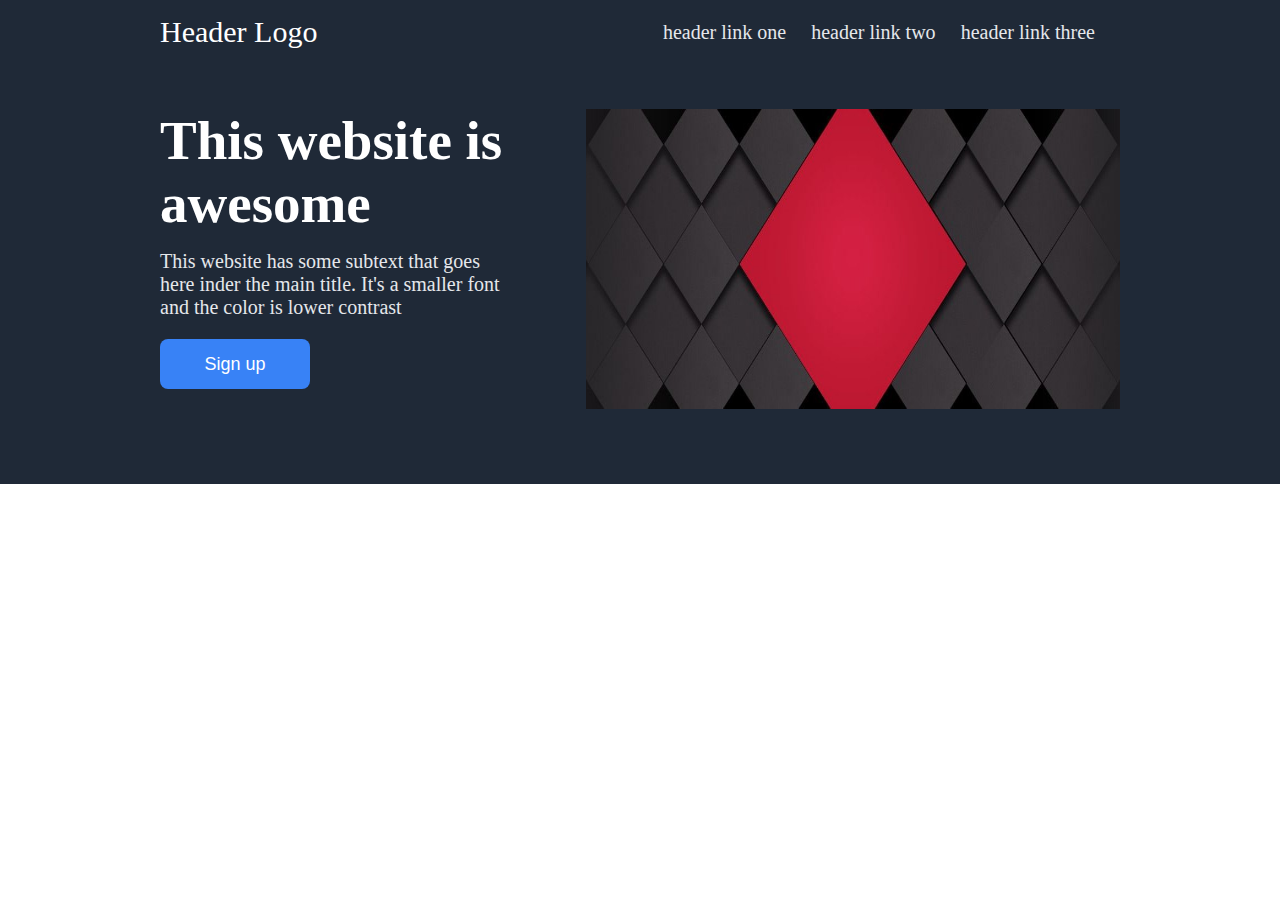
==== Flexercise/index.html @ e110612f "Created the Navigation and the Header part" ====
<!DOCTYPE html>
<html lang="en">
<head>
    <meta charset="UTF-8">
    <meta name="viewport" content="width=device-width, initial-scale=1.0">
    <title>Flexercise</title>
    <link rel="stylesheet" href="style.css">
</head>
<body>
    <div class="whole_page">
        <div class="header">
            <div class="header_container">
                <nav class="navigation">
                    <div class="logo"> Header Logo </div>
                    <div class="link1"> <p class="low_opa"> header link one</p></div>
                    <div class="link2"> <p class="low_opa"> header link two</p></div>
                    <div class="link3"> <p class="low_opa"> header link three</p></div>
                </nav>
                <div class="header_banner">
                    <div class="company_container">
                        <h1> This website is <br> awesome</h1>
                        <p class="low_opa"> This website has some subtext that goes here inder the
                            main title. It's a smaller font and the color is lower
                            contrast
                        </p>
                        <button class="signup"> Sign up </button>
                    </div>
                    <div class="long_img">
                        <img src="./images/longban.jpg" width="100%" height="100%" alt="long_banner" class="bannerimg">
                    </div>
                </div>
            </div>
        </div>

        <div class="container1">

        </div>
        <div class="container2">

        </div>
        <div class="container3">

        </div>
        <div class="footer">

        </div>
    </div>
</body>
</html>
---- Flexercise/style.css ----
* {
    box-sizing: border-box;
    padding: 0px;
    margin: 0px;
}
.header {
    display: flex;
    background-color: #1f2937;
    color: white;
    justify-content: center;
}

.header_container {
    margin: 15px;
    width: 75%;
}

.navigation {
    font-size: 30px;
    display: flex;
}

.navigation div {
    align-self: center;
    padding-right: 25px;
    
}

.link1 {
    margin-left: auto;
}

p.low_opa {
    font-size: 20px;
    color: #e5e7eb;
}

.header_banner {
    display: flex;
    margin: 60px 0;
    justify-content: space-around;
}

.company_container {
    padding-right: 70px;
    flex: 2;
}

h1 {
    font-size: 55px;
    margin-bottom: 15px;
}

button.signup {
    color: white;
    background-color: #3882f6;
    font-size: 18px;
    width: 150px;
    height: 50px;
    margin: 20px 0;
    border: none;
    border-radius: 8px;
}

.long_img {
    align-content: flex-end;
    flex: 3;
}
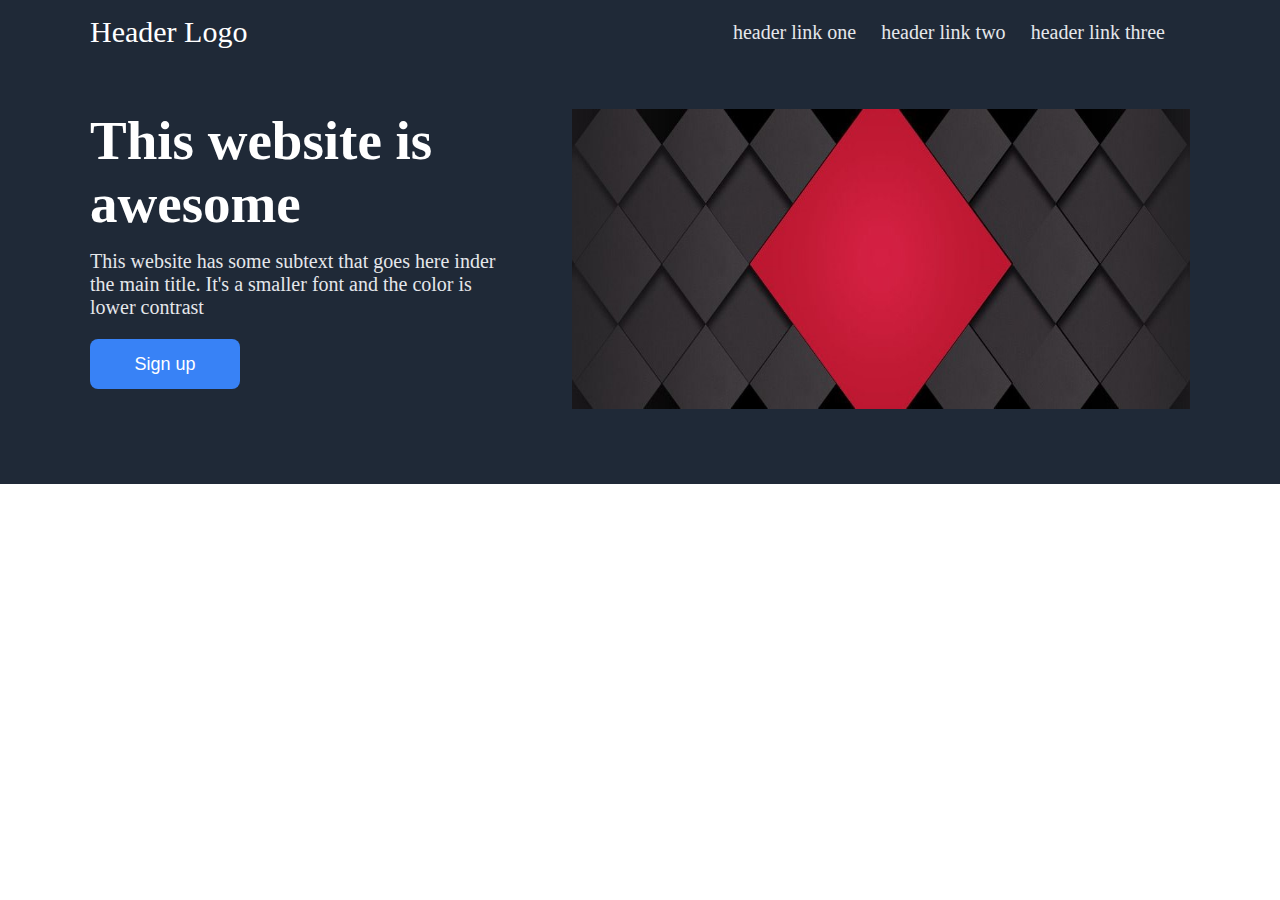
==== commit 309998ca: "Fixed the flex value of the Header Part" ====
--- a/Flexercise/index.html
+++ b/Flexercise/index.html
@@ -9,6 +9,7 @@
 <body>
     <div class="whole_page">
         <div class="header">
+            <div class="colgap"> </div>
             <div class="header_container">
                 <nav class="navigation">
                     <div class="logo"> Header Logo </div>
@@ -30,6 +31,7 @@
                     </div>
                 </div>
             </div>
+            <div class="colgap"></div>
         </div>
 
         <div class="container1">
--- a/Flexercise/style.css
+++ b/Flexercise/style.css
@@ -10,9 +10,14 @@
     justify-content: center;
 }
 
+.colgap{
+    flex: 1;
+}
+
 .header_container {
+    flex: initial;
     margin: 15px;
-    width: 75%;
+    width: 1100px;
 }
 
 .navigation {
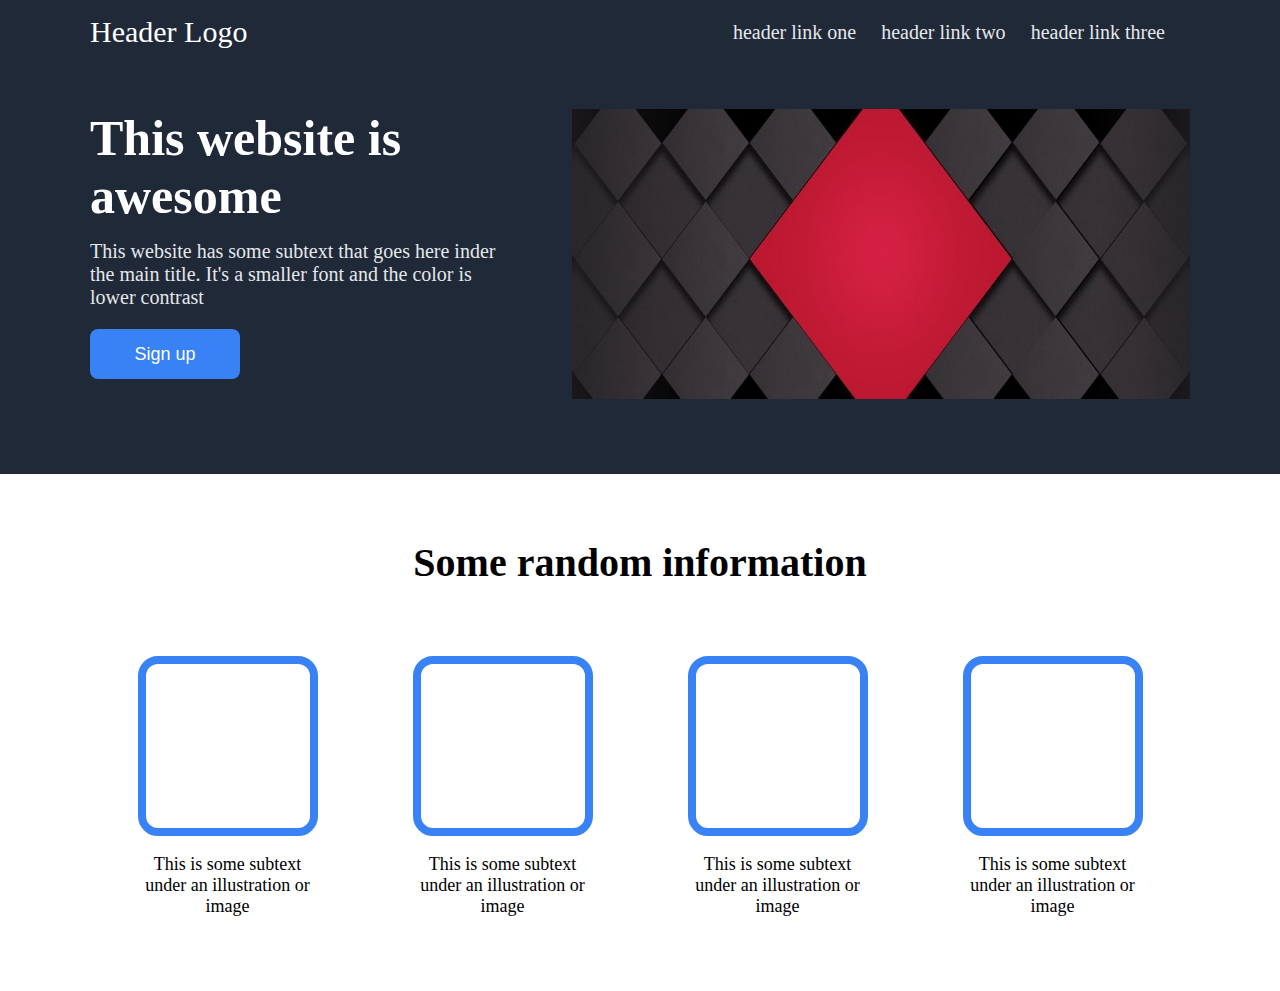
==== commit 369e6c34: "Added the First Container" ====
--- a/Flexercise/index.html
+++ b/Flexercise/index.html
@@ -35,7 +35,30 @@
         </div>
 
         <div class="container1">
+            <div class="colgap"></div>
+            <div class="con1">
+                <div class="titletext"> Some random information</div>
+                <div class="item_container">
+                    <div class="item_frame">
+                        <div class="blue_box"></div> <br>
+                        <p class="img_label">This is some subtext under an illustration or image</p>
+                    </div>
+                    <div class="item_frame">
+                        <div class="blue_box"></div> <br>
+                        <p class="img_label">This is some subtext under an illustration or image</p>
+                    </div>
+                    <div class="item_frame">
+                        <div class="blue_box"></div> <br>
+                        <p class="img_label">This is some subtext under an illustration or image</p>
+                    </div>
+                    <div class="item_frame">
+                        <div class="blue_box"></div> <br>
+                        <p class="img_label">This is some subtext under an illustration or image</p>
+                    </div>
+                </div>
 
+            </div>
+            <div class="colgap"></div>
         </div>
         <div class="container2">
 
--- a/Flexercise/style.css
+++ b/Flexercise/style.css
@@ -52,7 +52,7 @@
 }
 
 h1 {
-    font-size: 55px;
+    font-size: 50px;
     margin-bottom: 15px;
 }
 
@@ -72,3 +72,49 @@
     flex: 3;
 }
 
+.container1 {
+    display: flex;
+    background-color: white;
+    color: black;
+    justify-content: center;
+}
+
+.con1 {
+    flex: initial;
+    margin: 15px;
+    width: 1100px;
+}
+
+.item_container {
+    display: flex;
+    height: 320px;
+    justify-content: space-around;
+}
+
+.titletext {
+    padding: 50px 0 70px 0;
+    text-align: center;
+    font-size: 40px;
+    font-weight: 700;
+}
+
+.item_frame {
+    height:250px;
+    width: 200px;
+
+}
+
+.blue_box {
+    width: 180px;
+    height: 180px;
+    border-radius: 20px;
+    border: 8px solid #3882f6;
+    margin: auto;
+}
+
+p.img_label {
+    font-size: 18px;
+    text-align: center;
+    margin-left: 10px;
+    margin-right: 10px;
+}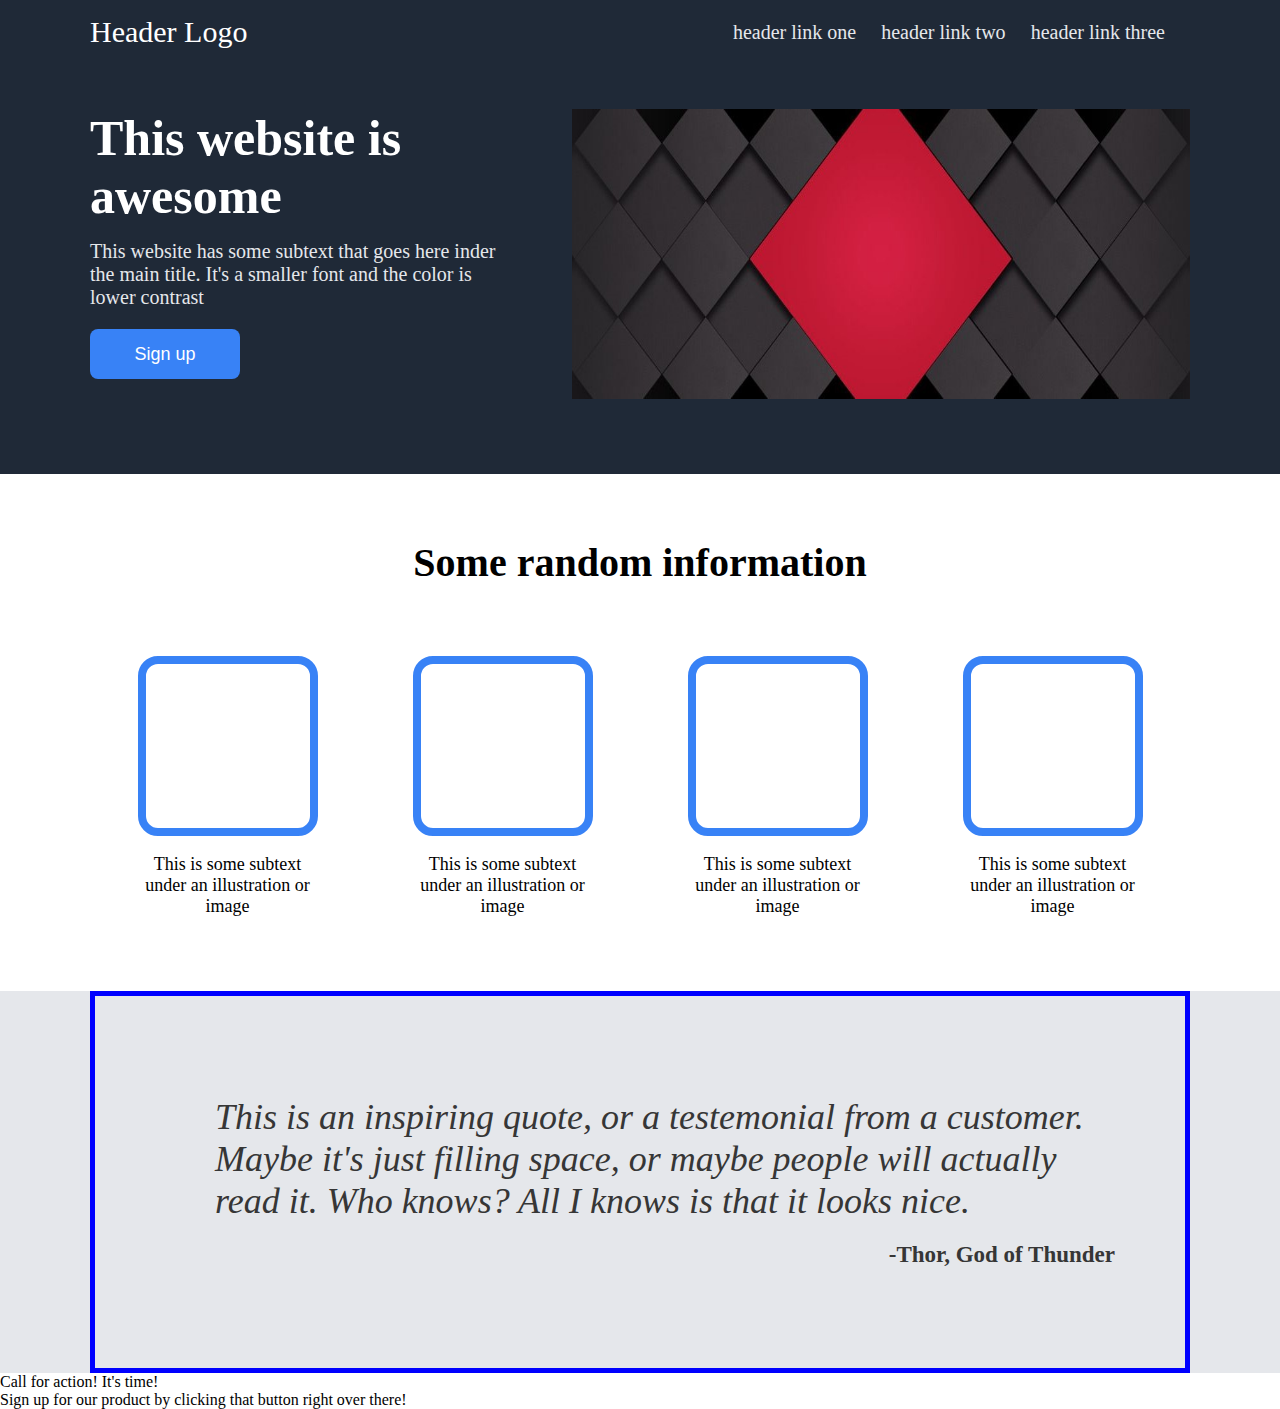
==== commit a9352515: "Quote container has been added" ====
--- a/Flexercise/index.html
+++ b/Flexercise/index.html
@@ -61,12 +61,35 @@
             <div class="colgap"></div>
         </div>
         <div class="container2">
-
+            <div class="colgap"></div>
+            <div class="qoutainer">
+                <div class="quote_contents">
+                    <p class="quote"> 
+                        This is an inspiring quote, or a testemonial from a 
+                        customer. Maybe it's just filling space, or maybe
+                        people will actually read it. Who knows? All I knows
+                        is that it looks nice.
+                    </p>
+                    <p class="credit">-Thor, God of Thunder</p>
+                </div>
+            </div>
+            <div class="colgap"></div>
         </div>
         <div class="container3">
 
         </div>
         <div class="footer">
+            <div class="colgap"></div>
+            <div class="signup_container">
+                <div class="blue_area">
+                    <div> 
+                        Call for action! It's time! <br>
+                        <span class="smol_text"> Sign up for our product by clicking that button right over there!</span>
+                    </div>
+                    <div class="aligntainer"></div>
+                </div>
+            </div>
+            <div class="colgap"></div>
 
         </div>
     </div>
--- a/Flexercise/style.css
+++ b/Flexercise/style.css
@@ -117,4 +117,37 @@
     text-align: center;
     margin-left: 10px;
     margin-right: 10px;
+}
+
+.container2 {
+    display: flex;
+    background-color: #e5e7eb;
+    color: black;
+    justify-content: center;
+}
+.quotainer {
+    width: 1100px;
+    flex: initial;
+}
+
+.quote_contents {
+    width: 1100px;
+    padding: 100px 70px 100px 120px;
+    border: 5px solid blue;
+    
+    
+}
+
+p.quote {
+    font-size: 36px;
+    font-style: italic;
+    color: #363636;
+}
+
+p.credit {
+    padding-top: 20px;
+    font-size: 23px;
+    text-align: right;
+    font-weight: 600;
+    color: #363636;
 }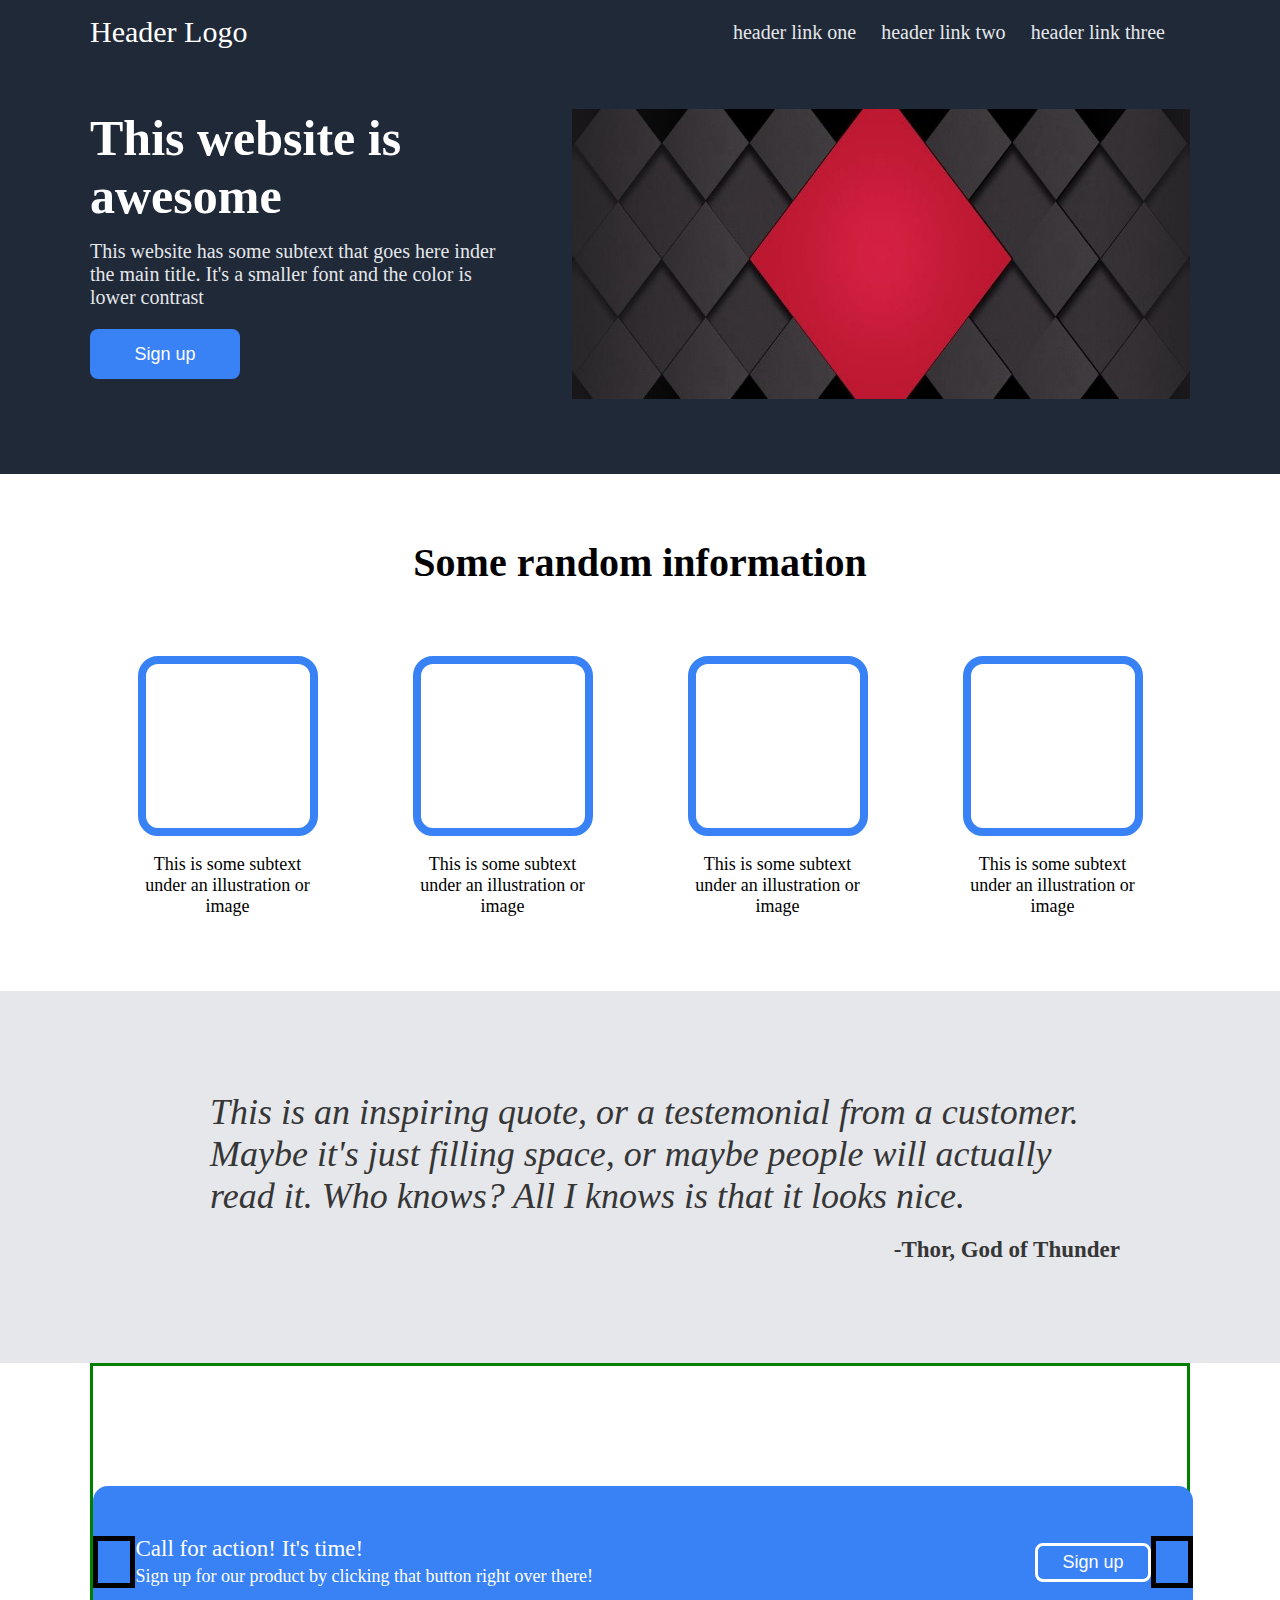
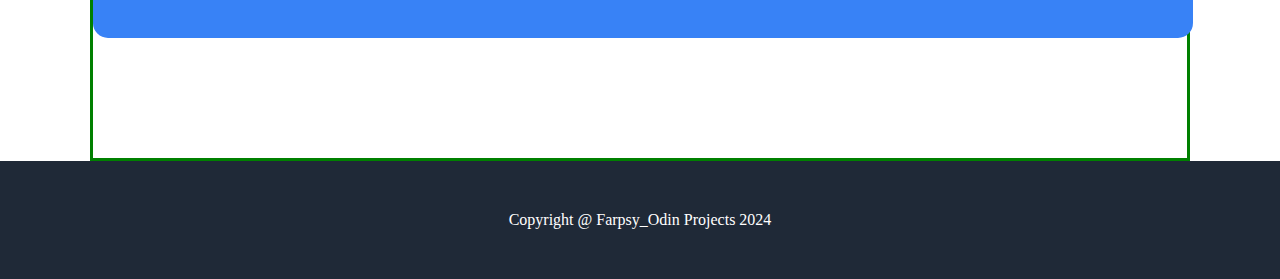
==== commit 8b9da77a: "Under Flex debugging" ====
--- a/Flexercise/index.html
+++ b/Flexercise/index.html
@@ -76,21 +76,25 @@
             <div class="colgap"></div>
         </div>
         <div class="container3">
-
-        </div>
-        <div class="footer">
             <div class="colgap"></div>
             <div class="signup_container">
                 <div class="blue_area">
-                    <div> 
-                        Call for action! It's time! <br>
-                        <span class="smol_text"> Sign up for our product by clicking that button right over there!</span>
+                    <div class="bluegap"></div>
+                    <div class="blue_contents"> 
+                        <div class="left_text">
+                            Call for action! It's time! <br>
+                            <span class="smol_text"> Sign up for our product by clicking that button right over there!</span>
+                        </div>
+                        <div class="aligntainer"> <button class="lower_sign">Sign up</button> </div>
                     </div>
-                    <div class="aligntainer"></div>
+                    
+                    <div class="bluegap"></div>
                 </div>
             </div>
             <div class="colgap"></div>
-
+        </div>
+        <div class="footer">
+            <p class="footer_text"> Copyright @ Farpsy_Odin Projects 2024</p>
         </div>
     </div>
 </body>
--- a/Flexercise/style.css
+++ b/Flexercise/style.css
@@ -133,7 +133,6 @@
 .quote_contents {
     width: 1100px;
     padding: 100px 70px 100px 120px;
-    border: 5px solid blue;
     
     
 }
@@ -150,4 +149,70 @@
     text-align: right;
     font-weight: 600;
     color: #363636;
+}
+
+.container3 {
+    display: flex;
+    background-color:white;
+    color: white;
+}
+
+.signup_container {
+    border: 3px solid green;
+    width: 1100px;
+    flex: 1;
+}
+
+.blue_area {
+    margin: 120px 0;
+    display: flex;
+    padding: 50px 0;
+    background-color: #3882f6;
+    border-radius: 15px;
+    width: 1100px;
+}
+
+.bluegap{
+    border: 5px solid black;
+    flex: 1;
+}
+
+div.blue_contents {
+    display:flex;
+}
+
+div.left_text {
+    font-size: 23px;
+    width: 900px;
+    flex: auto;
+}
+
+span.smol_text {
+    font-size: 18px;
+}
+
+.aligntainer {
+    margin-left: auto;
+    align-items: center;
+}
+
+button.lower_sign{
+    margin-top: 7px;
+    padding:6px 24px;
+    color: white;
+    background-color: #3882f6;
+    font-size: 18px;
+    border-radius: 8px;
+    border: 3px solid white;
+}
+
+.footer {
+    display: flex;
+    background-color: #1f2937;
+    color: white;
+    justify-content: center;
+}
+
+p.footer_text{
+    padding: 50px;
 }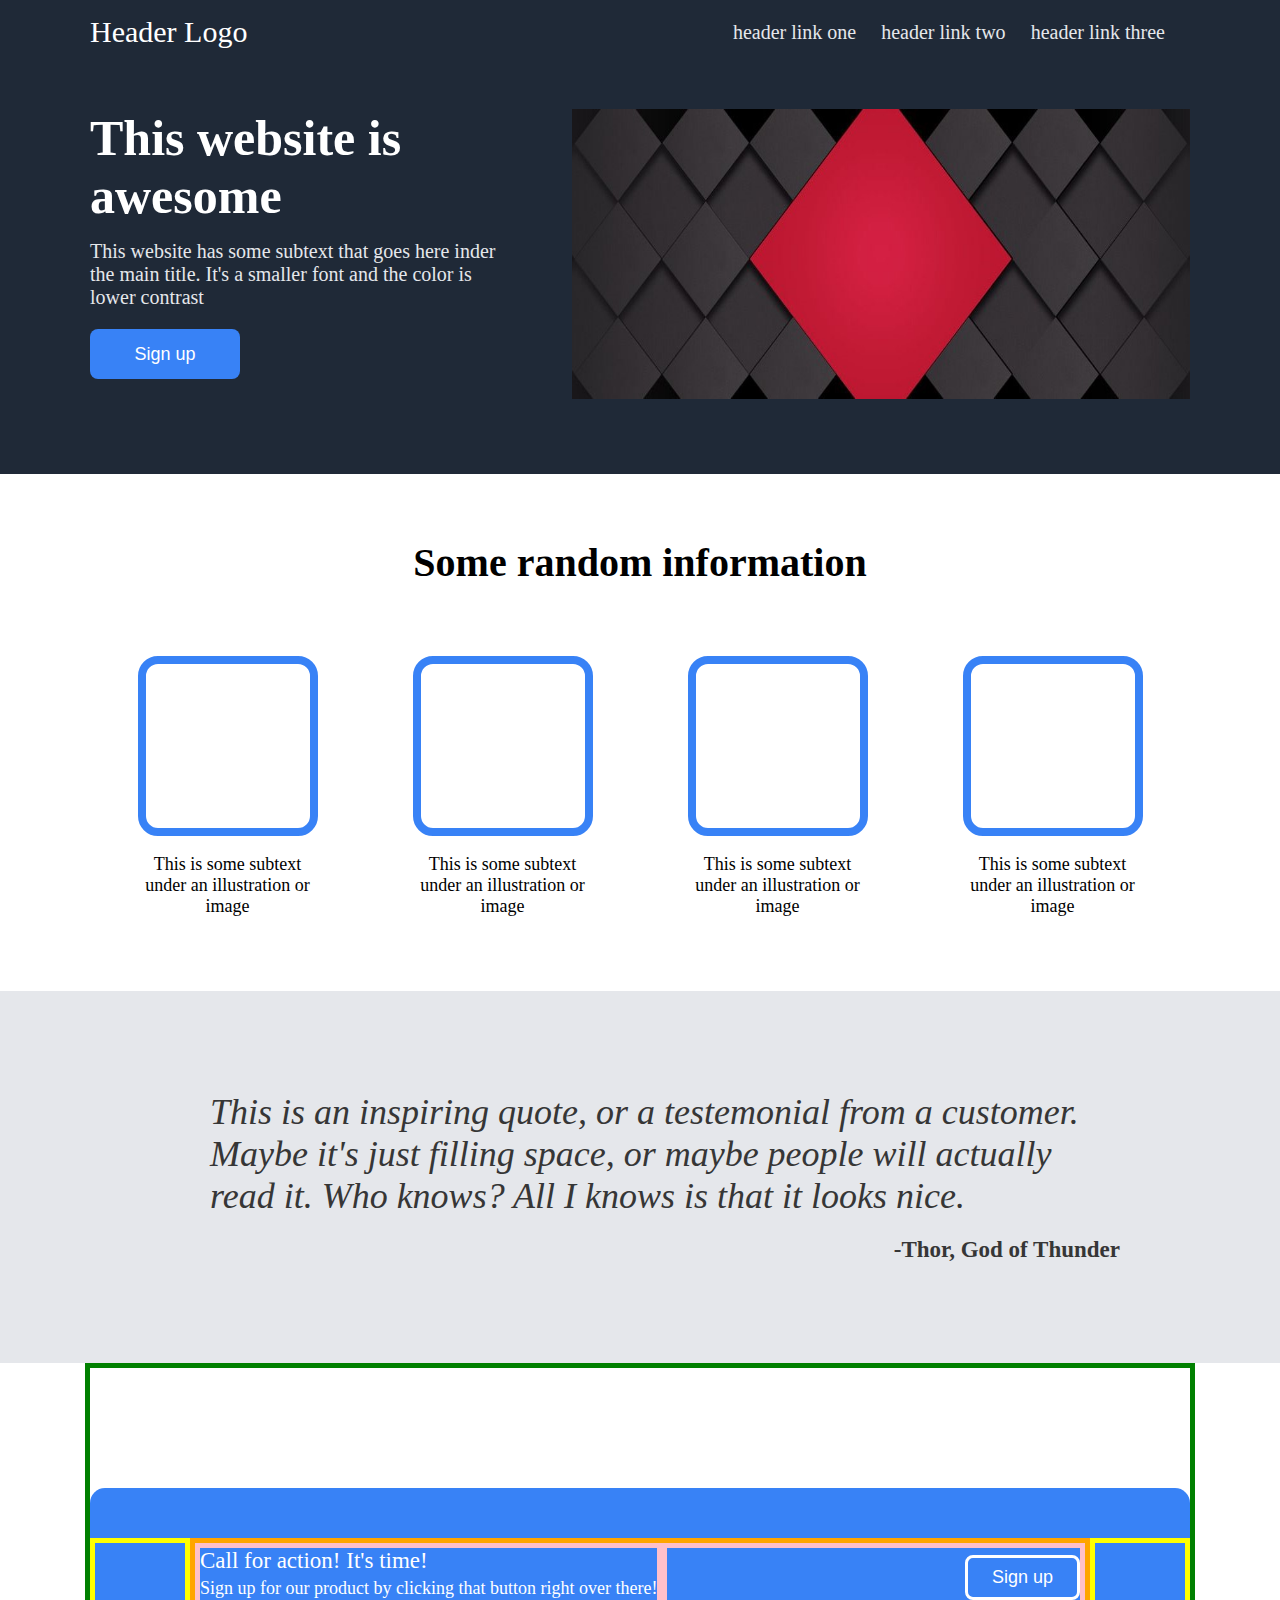
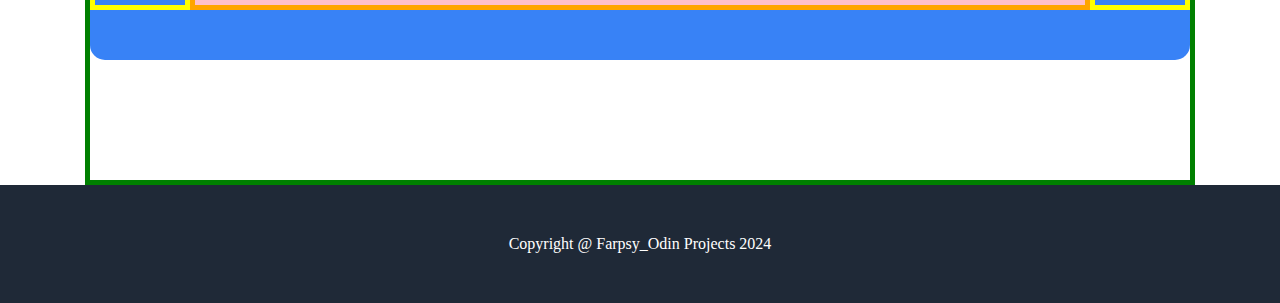
==== commit 3e5fb875: "Fixed html div" ====
--- a/Flexercise/index.html
+++ b/Flexercise/index.html
@@ -64,13 +64,15 @@
             <div class="colgap"></div>
             <div class="qoutainer">
                 <div class="quote_contents">
-                    <p class="quote"> 
-                        This is an inspiring quote, or a testemonial from a 
-                        customer. Maybe it's just filling space, or maybe
-                        people will actually read it. Who knows? All I knows
-                        is that it looks nice.
-                    </p>
-                    <p class="credit">-Thor, God of Thunder</p>
+                    <div>
+                        <p class="quote"> 
+                            This is an inspiring quote, or a testemonial from a 
+                            customer. Maybe it's just filling space, or maybe
+                            people will actually read it. Who knows? All I knows
+                            is that it looks nice.
+                        </p>
+                        <p class="credit">-Thor, God of Thunder</p>
+                    </div>
                 </div>
             </div>
             <div class="colgap"></div>
@@ -79,7 +81,7 @@
             <div class="colgap"></div>
             <div class="signup_container">
                 <div class="blue_area">
-                    <div class="bluegap"></div>
+                    <div class="bluegap"></div> 
                     <div class="blue_contents"> 
                         <div class="left_text">
                             Call for action! It's time! <br>
@@ -87,8 +89,7 @@
                         </div>
                         <div class="aligntainer"> <button class="lower_sign">Sign up</button> </div>
                     </div>
-                    
-                    <div class="bluegap"></div>
+                    <div class="bluegap"></div> 
                 </div>
             </div>
             <div class="colgap"></div>
--- a/Flexercise/style.css
+++ b/Flexercise/style.css
@@ -133,14 +133,19 @@
 .quote_contents {
     width: 1100px;
     padding: 100px 70px 100px 120px;
+    display:flex;
     
-    
+}
+
+.quote_contents div {
+    flex:1;
 }
 
 p.quote {
     font-size: 36px;
     font-style: italic;
     color: #363636;
+    flex:1;
 }
 
 p.credit {
@@ -149,6 +154,7 @@
     text-align: right;
     font-weight: 600;
     color: #363636;
+    flex:1;
 }
 
 .container3 {
@@ -158,9 +164,8 @@
 }
 
 .signup_container {
-    border: 3px solid green;
-    width: 1100px;
-    flex: 1;
+    border: 5px solid green;
+    display: flex;
 }
 
 .blue_area {
@@ -169,22 +174,26 @@
     padding: 50px 0;
     background-color: #3882f6;
     border-radius: 15px;
-    width: 1100px;
 }
 
 .bluegap{
-    border: 5px solid black;
-    flex: 1;
+    width: 100px;
+    flex:1;
+    border: 5px solid yellow;
 }
 
 div.blue_contents {
     display:flex;
+    width: 900px;
+    border: 5px solid orange;
+
+
 }
 
 div.left_text {
     font-size: 23px;
-    width: 900px;
-    flex: auto;
+    border: 5px solid pink;
+
 }
 
 span.smol_text {
@@ -192,8 +201,11 @@
 }
 
 .aligntainer {
+    display: flex;
     margin-left: auto;
-    align-items: center;
+    justify-content: right;
+    border: 5px solid pink;
+    flex:1;
 }
 
 button.lower_sign{
